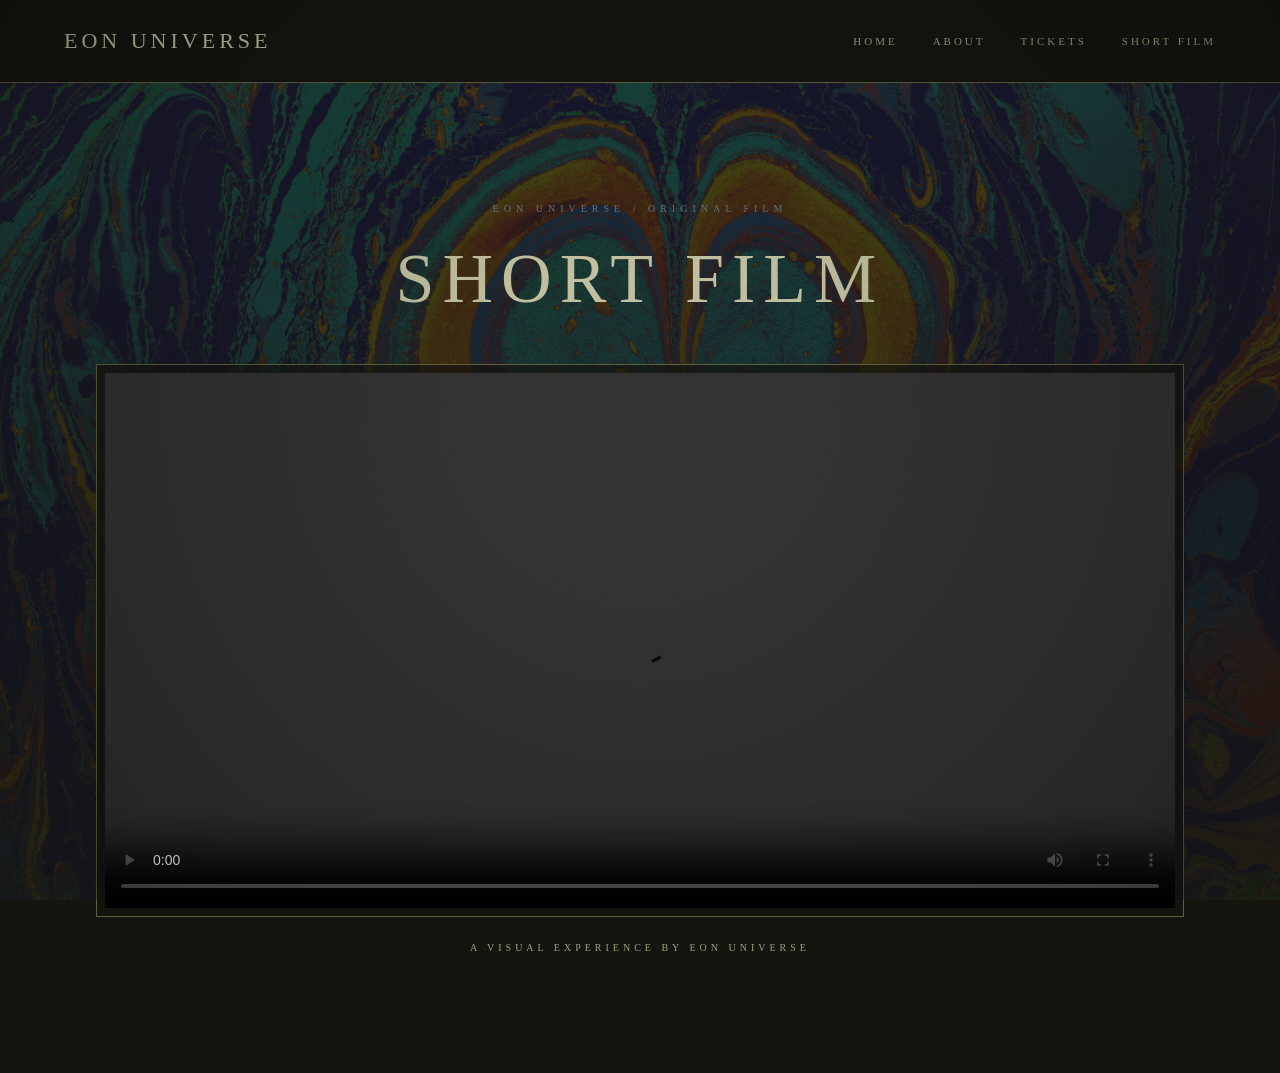
==== shortfilm.html @ 4500ebb5 "v" ====
<body>

    <header class="top-nav">
        <a href="index.html" class="logo">EON UNIVERSE</a>

        <nav>
            <a href="index.html">HOME</a>
            <a href="about.html">ABOUT</a>
            <a href="ticket.html">TICKETS</a>
            <a href="shortfilm.html">SHORT FILM</a>
        </nav>
    </header>

    

<section class="film-screening">

    <link rel="stylesheet" href="../CSS/style.css">

    <p class="film-label">EON UNIVERSE / ORIGINAL FILM</p>

    <h1 class="film-title">SHORT FILM</h1>

    <div class="film-container">
        <video class="short-film-video" controls preload="metadata">
            <source src="videos/EonShortFilm.mp4" type="video/mp4">
            Your browser does not support this video.
        </video>
    </div>

    <p class="film-caption">
        A VISUAL EXPERIENCE BY EON UNIVERSE
    </p>

</body>

</section>
---- CSS/style.css ----
:root {
    --deep-olive: #303020;
    --muted-olive: #606040;
    --dusty-sage: #A0A080;
    --faded-cream: #C0C0A0;
    --almost-black: #151510;
    --slate-blue: #647586;
}

/* GENERAL PAGE SETTINGS */

* {
    margin: 0;
    padding: 0;
    box-sizing: border-box;
}

/* EON ATMOSPHERIC BACKGROUND */

body {
    position: relative;
    isolation: isolate;

    background-color: #151510;

    background-image:
        linear-gradient(
            rgba(21, 21, 16, 0.72),
            rgba(21, 21, 16, 0.85)
        ),
        linear-gradient(
            rgba(96, 96, 64, 0.25),
            rgba(48, 48, 32, 0.35)
        ),
        url("../images/background image.jpg");

    background-size: cover;
    background-position: center;
    background-attachment: fixed;
    background-repeat: no-repeat;

    color: #C0C0A0;
    min-height: 100vh;
    width: 100%;
    overflow-x: hidden;

    font-family: Georgia, serif;
}

html {
    scroll-behavior: smooth;
    overflow-y: auto;
}

body {
    background-color: #151510;
    color: #C0C0A0;
    min-height: 100vh;
    width: 100%;
    overflow-x: hidden;
    overflow-y: auto;
    font-family: Georgia, serif;
}

/* NAVIGATION */

.top-nav {
    width: 100%;
    padding: 28px 5%;
    display: flex;
    justify-content: space-between;
    align-items: center;
    border-bottom: 1px solid #606040;
    background-color: #151510;
}

.logo {
    color: #C0C0A0;
    text-decoration: none;
    font-size: 22px;
    letter-spacing: 4px;
}

.top-nav nav {
    display: flex;
    gap: 35px;
}

.top-nav nav a {
    color: #A0A080;
    text-decoration: none;
    font-size: 11px;
    letter-spacing: 3px;
    transition: color 0.3s ease;
}

.top-nav nav a:hover {
    color: #647586;
}

/* HERO SECTION */

.hero {
    min-height: 75vh;
    display: flex;
    flex-direction: column;
    justify-content: center;
    align-items: center;
    text-align: center;
    padding: 80px 20px;
}

.hero-label {
    color: #647586;
    font-size: 11px;
    letter-spacing: 6px;
    margin-bottom: 25px;
}

.hero h1 {
    color: #C0C0A0;
    font-family: Georgia, serif;
    font-size: clamp(100px, 20vw, 250px);
    font-weight: normal;
    letter-spacing: 15px;
    line-height: 1;
}

.hero-subtitle {
    color: #A0A080;
    font-size: 12px;
    letter-spacing: 8px;
    margin-top: 25px;
}

.hero-line {
    width: 90px;
    height: 1px;
    background-color: #606040;
    margin-top: 35px;
}

/* ALBUM HOMEPAGE */

.album-hero {
    min-height: 90vh;
    width: 100%;
    display: flex;
    flex-direction: column;
    justify-content: center;
    align-items: center;
    position: relative;
    overflow: hidden;
    padding: 80px 20px;
    background: transparent;
}

.album-label {
    color: #647586;
    font-size: 10px;
    letter-spacing: 6px;
    margin-bottom: 45px;
    z-index: 2;
}

.album-container {
    width: 320px;
    height: 320px;
    position: relative;
    display: flex;
    justify-content: center;
    align-items: center;
    animation: albumFloat 5s ease-in-out infinite;
    z-index: 2;
}

.album-cover {
    width: 100%;
    height: 100%;
    object-fit: cover;
    position: relative;
    z-index: 2;
    box-shadow: 0 20px 60px rgba(0, 0, 0, 0.7);
    transition: transform 0.5s ease, box-shadow 0.5s ease;
}

.album-cover:hover {
    transform: scale(1.04);
    box-shadow: 0 20px 80px rgba(100, 117, 134, 0.3);
}

.album-glow {
    position: absolute;
    width: 450px;
    height: 450px;
    background: radial-gradient(
        circle,
        rgba(96, 96, 64, 0.3),
        transparent 70%
    );
    filter: blur(35px);
    z-index: 1;
    animation: glowPulse 6s ease-in-out infinite;
}

.rotating-text {
    position: absolute;
    width: 390px;
    height: 390px;
    border: 1px solid rgba(160, 160, 128, 0.3);
    border-radius: 50%;
    display: flex;
    justify-content: center;
    align-items: flex-start;
    padding-top: 8px;
    color: #A0A080;
    font-size: 9px;
    letter-spacing: 5px;
    animation: rotateText 25s linear infinite;
    z-index: 1;
}

.album-title {
    color: #C0C0A0;
    font-size: clamp(55px, 9vw, 100px);
    font-weight: normal;
    letter-spacing: 18px;
    margin-top: 45px;
    z-index: 2;
    animation: titleReveal 2s ease forwards;
}

.album-subtitle {
    color: #647586;
    font-size: 10px;
    letter-spacing: 6px;
    margin-top: 10px;
    z-index: 2;
}

/* ANIMATIONS */

@keyframes albumFloat {
    0%, 100% {
        transform: translateY(0);
    }
    50% {
        transform: translateY(-15px);
    }
}

@keyframes rotateText {
    from {
        transform: rotate(0deg);
    }
    to {
        transform: rotate(360deg);
    }
}

@keyframes glowPulse {
    0%, 100% {
        opacity: 0.5;
        transform: scale(0.9);
    }
    50% {
        opacity: 1;
        transform: scale(1.1);
    }
}

@keyframes titleReveal {
    from {
        opacity: 0;
        transform: translateY(20px);
    }
    to {
        opacity: 1;
        transform: translateY(0);
    }
}

/* MOBILE SIZING */

@media (max-width: 600px) {
    .album-container {
        width: 240px;
        height: 240px;
    }

    .rotating-text {
        width: 290px;
        height: 290px;
        font-size: 7px;
    }

    .album-label {
        letter-spacing: 3px;
        text-align: center;
    }
}

/* EON UNIVERSE STORY */

.universe-story {
    width: 85%;
    max-width: 1000px;
    margin: 150px auto;
    color: #C0C0A0;
}

.story-intro,
.story-description {
    max-width: 650px;
    margin-bottom: 150px;
}

.story-intro {
    margin-left: auto;
}

.story-number {
    display: block;
    color: #647586;
    font-size: 10px;
    letter-spacing: 5px;
    margin-bottom: 30px;
}

.story-intro p,
.story-description p {
    font-size: clamp(19px, 2vw, 25px);
    line-height: 1.8;
    font-weight: normal;
}

.story-description {
    margin-right: auto;
}

.artist-statement {
    border-top: 1px solid #606040;
    border-bottom: 1px solid #606040;
    padding: 75px 0;
    max-width: 850px;
    margin: 0 auto;
}

.artist-statement blockquote {
    font-family: Georgia, serif;
    font-size: clamp(20px, 2.2vw, 28px);
    line-height: 1.8;
    font-style: italic;
    color: #A0A080;
}

.artist-signature {
    text-align: right;
    color: #647586;
    letter-spacing: 3px;
    margin-top: 35px;
    font-size: 13px;
}

/* STORY MOBILE SIZING */

@media (max-width: 600px) {
    .universe-story {
        width: 90%;
        margin: 80px auto;
    }

    .story-intro,
    .story-description {
        margin-bottom: 85px;
    }

    .artist-statement {
        padding: 40px 0;
    }
}

body::after {
    content: "";
    position: fixed;
    inset: 0;
    pointer-events: none;
    z-index: 5;

    background: radial-gradient(
        circle at 50% 45%,
        transparent 20%,
        rgba(21, 21, 16, 0.35) 100%
    );

    mix-blend-mode: multiply;
}

/* SHORT FILM PAGE */

.film-screening {
    width: 85%;
    max-width: 1100px;
    margin: 120px auto;
    text-align: center;
}

.film-label {
    color: #647586;
    font-size: 10px;
    letter-spacing: 5px;
    margin-bottom: 25px;
}

.film-title {
    color: #C0C0A0;
    font-family: Georgia, serif;
    font-size: clamp(35px, 6vw, 70px);
    font-weight: normal;
    letter-spacing: 8px;
    margin-bottom: 45px;
}

.film-container {
    width: 100%;
    border: 1px solid #606040;
    padding: 8px;
    background: rgba(21, 21, 16, 0.7);
}

.short-film-video {
    display: block;
    width: 100%;
    max-height: 650px;
    background: #151510;
    object-fit: contain;
}

.film-caption {
    color: #A0A080;
    font-size: 10px;
    letter-spacing: 4px;
    margin-top: 25px;
}

@media (max-width: 600px) {
    .film-screening {
        width: 92%;
        margin: 80px auto;
    }

    .film-title {
        letter-spacing: 4px;
    }
}
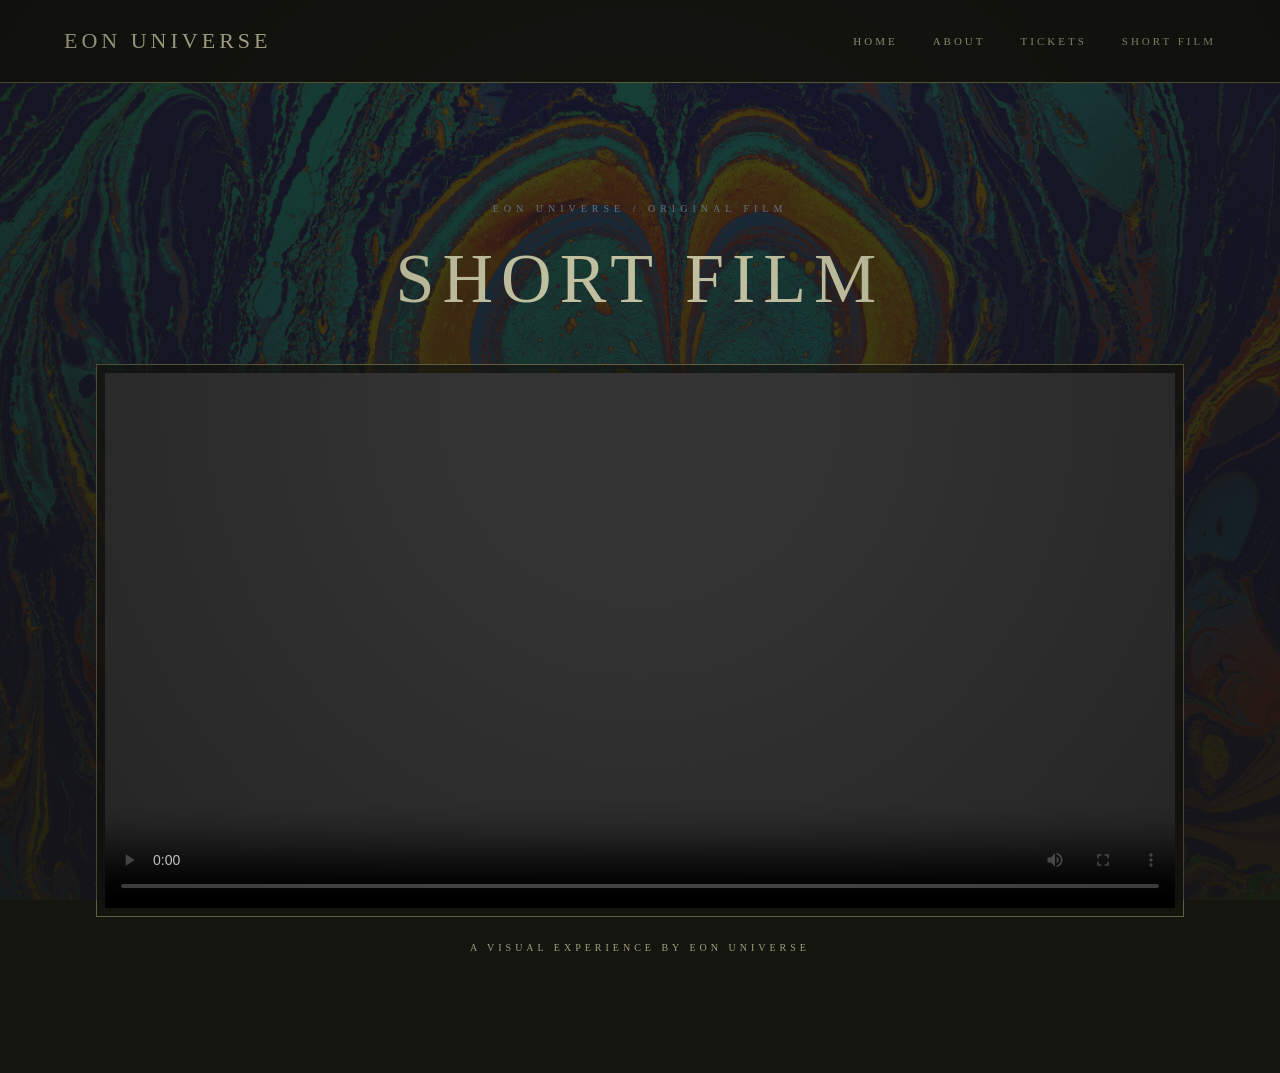
==== commit e86518d1: "m" ====
--- a/shortfilm.html
+++ b/shortfilm.html
@@ -1,3 +1,15 @@
+
+<!DOCTYPE html>
+<html lang="en">
+
+<head>
+    <meta charset="UTF-8">
+    <meta name="viewport" content="width=device-width, initial-scale=1.0">
+    <title>EON UNIVERSE | SHORT FILM</title>
+
+    <link rel="stylesheet" href="CSS/style.css">
+</head>
+
 <body>
 
     <header class="top-nav">
@@ -11,27 +23,24 @@
         </nav>
     </header>
 
-    
+    <section class="film-screening">
 
-<section class="film-screening">
+        <p class="film-label">EON UNIVERSE / ORIGINAL FILM</p>
 
-    <link rel="stylesheet" href="../CSS/style.css">
+        <h1 class="film-title">SHORT FILM</h1>
 
-    <p class="film-label">EON UNIVERSE / ORIGINAL FILM</p>
+        <div class="film-container">
+            <video class="short-film-video" controls preload="metadata">
+                <source src="videos/EonShortFilm.mp4" type="video/mp4">
+                Your browser does not support this video.
+            </video>
+        </div>
 
-    <h1 class="film-title">SHORT FILM</h1>
+        <p class="film-caption">
+            A VISUAL EXPERIENCE BY EON UNIVERSE
+        </p>
 
-    <div class="film-container">
-        <video class="short-film-video" controls preload="metadata">
-            <source src="videos/EonShortFilm.mp4" type="video/mp4">
-            Your browser does not support this video.
-        </video>
-    </div>
-
-    <p class="film-caption">
-        A VISUAL EXPERIENCE BY EON UNIVERSE
-    </p>
+    </section>
 
 </body>
-
-</section>+</html>
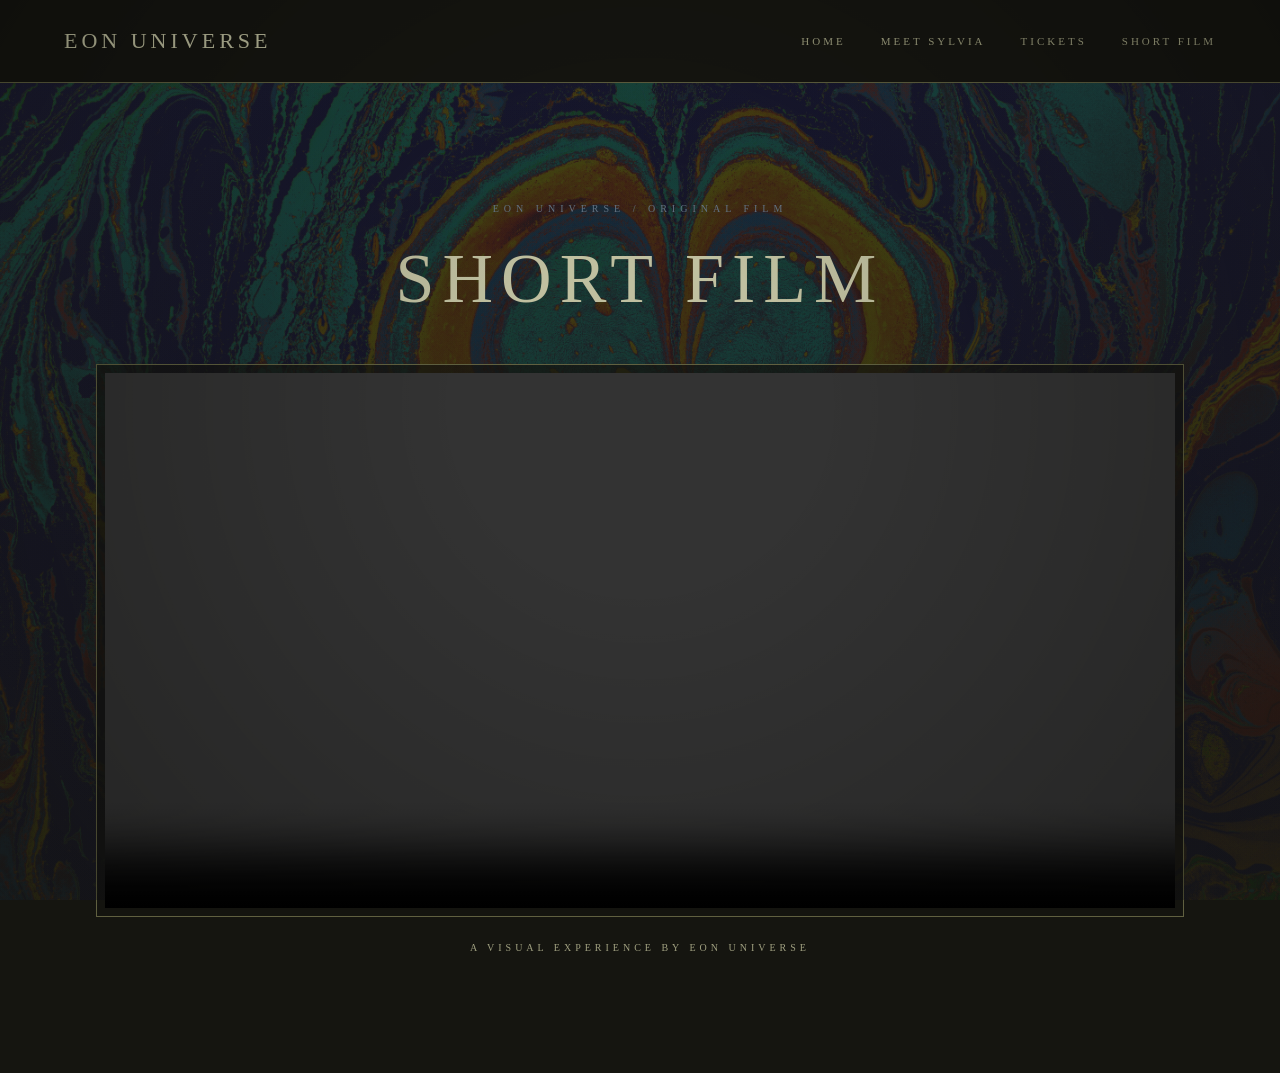
==== commit 199d6b93: "n" ====
--- a/shortfilm.html
+++ b/shortfilm.html
@@ -17,7 +17,7 @@
 
         <nav>
             <a href="index.html">HOME</a>
-            <a href="about.html">ABOUT</a>
+            <a href="Sylvia.html">MEET SYLVIA</a>
             <a href="ticket.html">TICKETS</a>
             <a href="shortfilm.html">SHORT FILM</a>
         </nav>
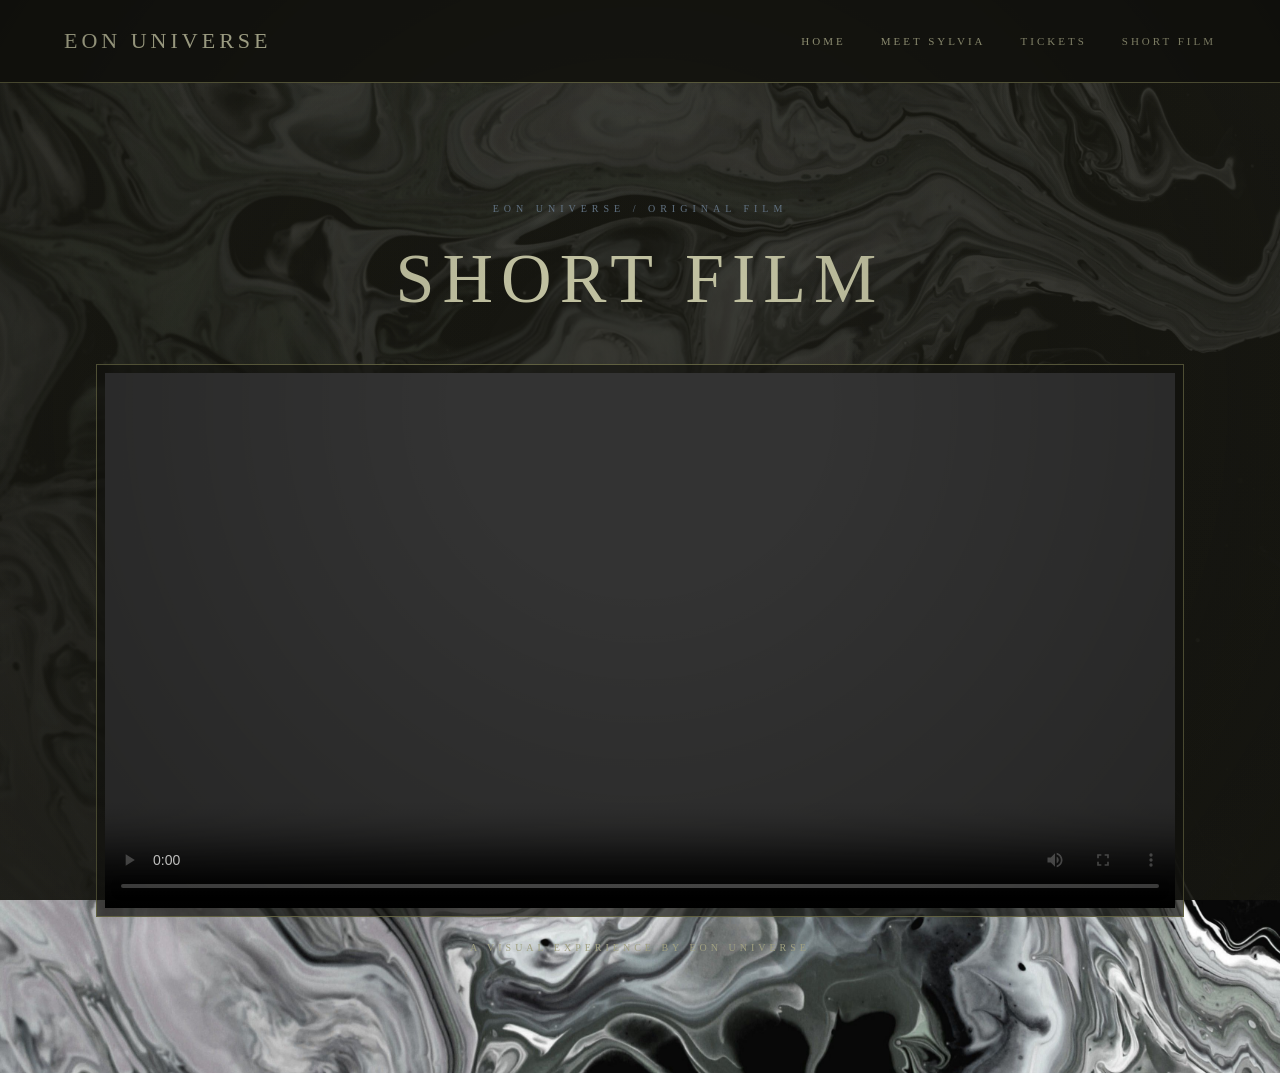
==== commit 2dc1c1c6: "v" ====
--- a/shortfilm.html
+++ b/shortfilm.html
@@ -7,7 +7,7 @@
     <meta name="viewport" content="width=device-width, initial-scale=1.0">
     <title>EON UNIVERSE | SHORT FILM</title>
 
-    <link rel="stylesheet" href="CSS/style.css">
+    <link rel="stylesheet" href=".//CSS/style.css">
 </head>
 
 <body>
--- a/CSS/style.css
+++ b/CSS/style.css
@@ -32,7 +32,7 @@
             rgba(96, 96, 64, 0.25),
             rgba(48, 48, 32, 0.35)
         ),
-        url("../images/background image.jpg");
+        url("../images/BlacknWhite.jpg");
 
     background-size: cover;
     background-position: center;
@@ -452,4 +452,214 @@
     .film-title {
         letter-spacing: 4px;
     }
-}+}
+
+/* WHO IS EON */
+
+.who-is-eon {
+    text-align: center;
+    padding: 100px 20px 40px;
+    overflow: hidden;
+}
+
+.about-eyebrow {
+    color: #647586;
+    font-size: 10px;
+    letter-spacing: 5px;
+    margin-bottom: 20px;
+}
+
+.who-is-eon h1 {
+    color: #C0C0A0;
+    font-family: Georgia, serif;
+    font-size: clamp(38px, 6vw, 70px);
+    font-weight: normal;
+    letter-spacing: 7px;
+    margin-bottom: 30px;
+}
+
+.eon-portrait-scene {
+    position: relative;
+    width: 100%;
+    max-width: 650px;
+    height: 550px;
+    margin: 0 auto;
+    display: flex;
+    justify-content: center;
+    align-items: center;
+}
+
+.artist-portrait {
+    position: relative;
+    z-index: 2;
+    width: 270px;
+    height: 340px;
+    object-fit: cover;
+    border-radius: 50% 50% 45% 45%;
+    animation: portraitFloat 5s ease-in-out infinite;
+    box-shadow: 0 0 50px rgba(96, 96, 64, 0.25);
+}
+
+.orbit-text {
+    position: absolute;
+    z-index: 4;
+    width: 430px;
+    height: 430px;
+    border: 1px solid rgba(160, 160, 128, 0.25);
+    border-radius: 50%;
+    display: flex;
+    align-items: flex-start;
+    justify-content: center;
+    animation: orbitRotate 25s linear infinite;
+}
+
+.orbit-text span {
+    color: #A0A080;
+    font-size: 9px;
+    letter-spacing: 4px;
+    white-space: nowrap;
+    margin-top: -7px;
+}
+
+@keyframes portraitFloat {
+    0%, 100% { transform: translateY(0); }
+    50% { transform: translateY(-15px); }
+}
+
+@keyframes orbitRotate {
+    from { transform: rotate(0deg); }
+    to { transform: rotate(360deg); }
+}
+
+@media (max-width: 600px) {
+    .eon-portrait-scene {
+        height: 400px;
+    }
+
+    .artist-portrait {
+        width: 190px;
+        height: 250px;
+    }
+
+    .orbit-text {
+        width: 300px;
+        height: 300px;
+    }
+}
+
+body.about-page {
+    background-color: #151510;
+
+    background-image:
+        linear-gradient(
+            rgba(21, 21, 16, 0.55),
+            rgba(21, 21, 16, 0.75)
+        ),
+         url("../images/BrandSymbol.png");
+
+    background-size: cover;
+    background-position: center;
+    background-repeat: no-repeat;
+    background-attachment: fixed;
+}
+
+/* Keep navigation above the background */
+body.about-page .top-nav {
+    position: relative;
+    z-index: 10;
+}
+
+
+/* SYLVIA'S PHOTO NOTES */
+
+.memory-section {
+    width: 90%;
+    max-width: 1150px;
+    margin: 130px auto 160px;
+    text-align: center;
+    position: relative;
+    z-index: 2;
+}
+
+.memory-section h2 {
+    color: #C0C0A0;
+    font-family: Georgia, serif;
+    font-size: clamp(30px, 5vw, 55px);
+    font-weight: normal;
+    letter-spacing: 5px;
+    margin-bottom: 80px;
+}
+
+.memory-gallery {
+    display: grid;
+    grid-template-columns: repeat(3, minmax(0, 1fr));
+    gap: 35px;
+    align-items: center;
+}
+
+.memory-card {
+    background: #E9E4D9;
+    padding: 14px 14px 25px;
+    color: #302E29;
+    box-shadow: 0 15px 35px rgba(0, 0, 0, 0.35);
+    transition: transform 0.4s ease;
+}
+
+.memory-card img {
+    display: block;
+    width: 100%;
+    aspect-ratio: 4 / 4.5;
+    object-fit: cover;
+}
+
+.memory-note {
+    padding: 20px 8px 5px;
+}
+
+.note-label {
+    font-family: Georgia, serif;
+    font-size: 9px;
+    letter-spacing: 2px;
+    color: #777568;
+    margin-bottom: 12px;
+}
+
+.note-caption {
+    font-family: Georgia, serif;
+    font-size: 14px;
+    line-height: 1.6;
+    color: #34312D;
+}
+
+.card-one {
+    transform: rotate(-3deg);
+}
+
+.card-two {
+    transform: rotate(2deg);
+}
+
+.card-three {
+    transform: rotate(-2deg);
+}
+
+.memory-card:hover {
+    transform: translateY(-10px) rotate(0deg);
+}
+
+@media (max-width: 750px) {
+    .memory-gallery {
+        grid-template-columns: 1fr;
+        max-width: 380px;
+        margin: 0 auto;
+        gap: 45px;
+    }
+
+    .memory-card {
+        transform: rotate(0deg);
+    }
+
+    .memory-section {
+        margin: 90px auto;
+    }
+}
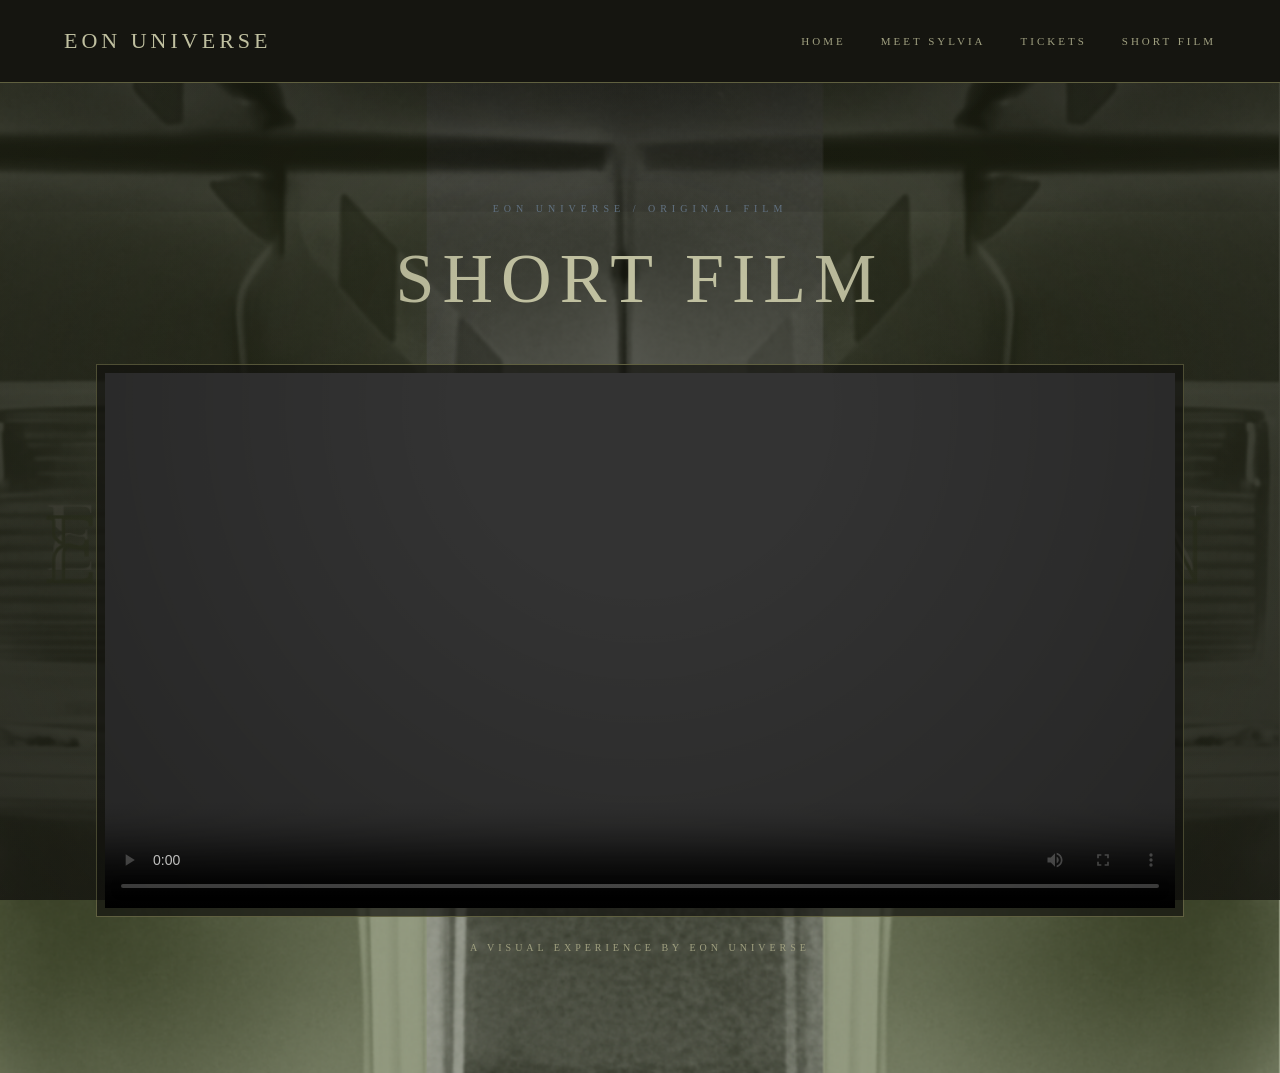
==== commit 54aa5ba1: "c" ====
--- a/shortfilm.html
+++ b/shortfilm.html
@@ -5,12 +5,12 @@
 <head>
     <meta charset="UTF-8">
     <meta name="viewport" content="width=device-width, initial-scale=1.0">
-    <title>EON UNIVERSE | SHORT FILM</title>
+    <title>EON UNIVERSE | REMEMBER MY LIFE</title>
 
     <link rel="stylesheet" href=".//CSS/style.css">
 </head>
 
-<body>
+<body class="shortfilm-page">
 
     <header class="top-nav">
         <a href="index.html" class="logo">EON UNIVERSE</a>
--- a/CSS/style.css
+++ b/CSS/style.css
@@ -454,6 +454,30 @@
     }
 }
 
+/* SHORT FILM PAGE BACKGROUND */
+
+body.shortfilm-page {
+    background-color: #151510;
+
+    background-image:
+        linear-gradient(
+            rgba(21, 21, 16, 0.45),
+            rgba(21, 21, 16, 0.75)
+        ),
+        url("../images/ShortFilm.png");
+
+    background-size: cover;
+    background-position: center;
+    background-repeat: no-repeat;
+    background-attachment: fixed;
+}
+
+/* Keep navigation visible */
+body.shortfilm-page .top-nav {
+    position: relative;
+    z-index: 10;
+}
+
 /* WHO IS EON */
 
 .who-is-eon {
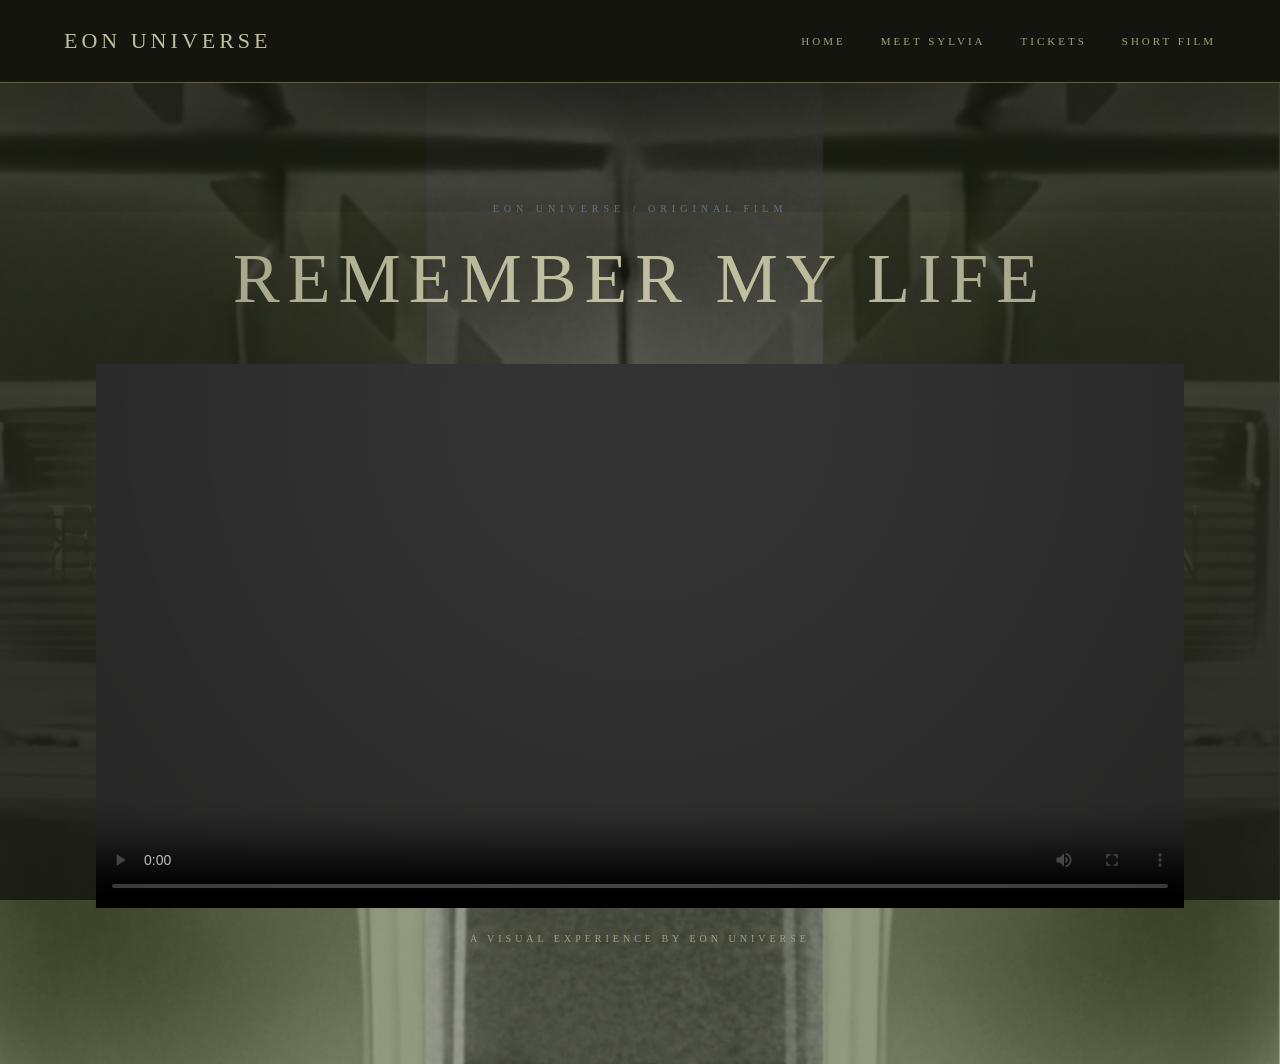
==== commit b58a0bd3: "S" ====
--- a/shortfilm.html
+++ b/shortfilm.html
@@ -5,7 +5,7 @@
 <head>
     <meta charset="UTF-8">
     <meta name="viewport" content="width=device-width, initial-scale=1.0">
-    <title>EON UNIVERSE | REMEMBER MY LIFE</title>
+    <title>EON UNIVERSE | SHORT FILM</title>
 
     <link rel="stylesheet" href=".//CSS/style.css">
 </head>
@@ -27,7 +27,7 @@
 
         <p class="film-label">EON UNIVERSE / ORIGINAL FILM</p>
 
-        <h1 class="film-title">SHORT FILM</h1>
+        <h1 class="film-title">REMEMBER MY LIFE</h1>
 
         <div class="film-container">
             <video class="short-film-video" controls preload="metadata">
--- a/CSS/style.css
+++ b/CSS/style.css
@@ -423,16 +423,16 @@
 
 .film-container {
     width: 100%;
-    border: 1px solid #606040;
-    padding: 8px;
-    background: rgba(21, 21, 16, 0.7);
+    border: none;
+    padding: 0;
+    background: transparent;
 }
 
 .short-film-video {
     display: block;
     width: 100%;
     max-height: 650px;
-    background: #151510;
+    background: transparent;
     object-fit: contain;
 }
 
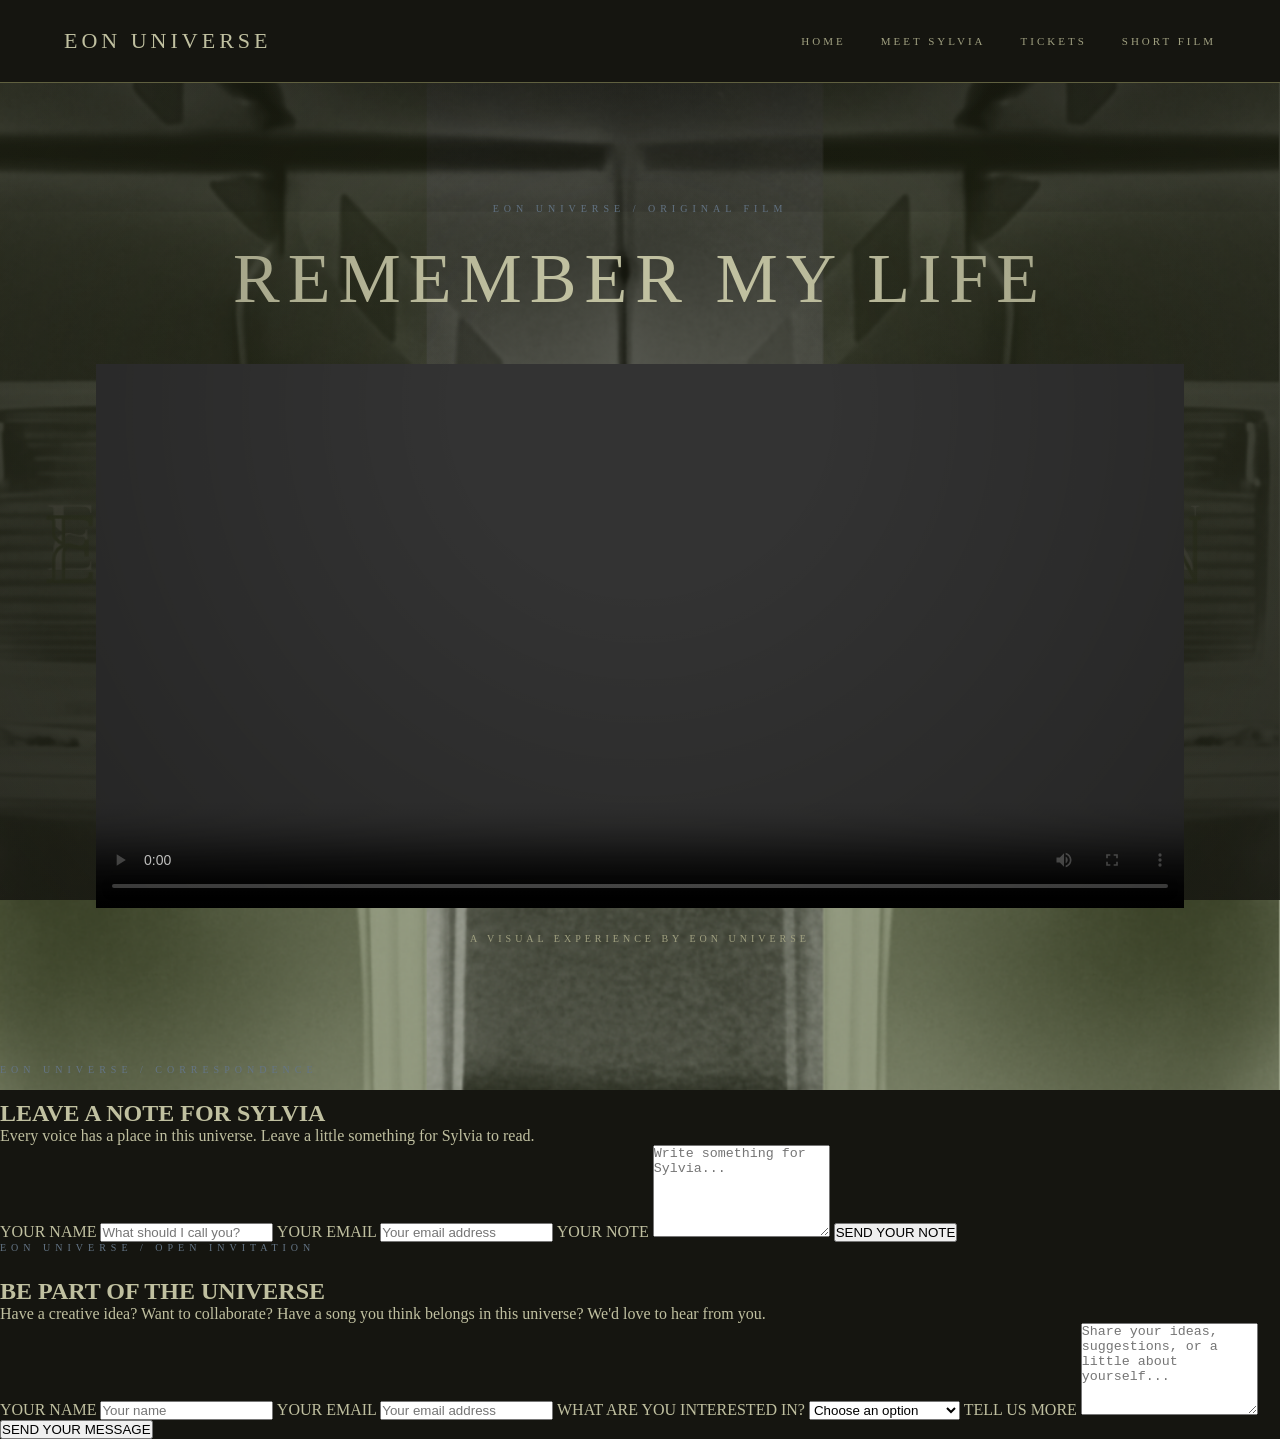
==== commit 9a67973e: "c" ====
--- a/shortfilm.html
+++ b/shortfilm.html
@@ -42,5 +42,87 @@
 
     </section>
 
+
+<!-- A NOTE TO SYLVIA -->
+
+<section class="contact-section">
+
+    <p class="film-label">EON UNIVERSE / CORRESPONDENCE</p>
+
+    <h2>LEAVE A NOTE FOR SYLVIA</h2>
+
+    <p class="contact-intro">
+        Every voice has a place in this universe.
+        Leave a little something for Sylvia to read.
+    </p>
+
+    <form class="artist-form" action="YOUR_FORM_ENDPOINT" method="POST">
+
+        <label for="note-name">YOUR NAME</label>
+        <input type="text" id="note-name" name="name"
+               placeholder="What should I call you?" required>
+
+        <label for="note-email">YOUR EMAIL</label>
+        <input type="email" id="note-email" name="email"
+               placeholder="Your email address">
+
+        <label for="artist-note">YOUR NOTE</label>
+        <textarea id="artist-note" name="message"
+                  placeholder="Write something for Sylvia..."
+                  rows="6" required></textarea>
+
+        <button type="submit">SEND YOUR NOTE</button>
+
+    </form>
+
+</section>
+
+
+<!-- BECOME PART OF EON -->
+
+<section class="collaboration-section">
+
+    <p class="film-label">EON UNIVERSE / OPEN INVITATION</p>
+
+    <h2>BE PART OF THE UNIVERSE</h2>
+
+    <p class="contact-intro">
+        Have a creative idea? Want to collaborate?
+        Have a song you think belongs in this universe?
+        We'd love to hear from you.
+    </p>
+
+    <form class="artist-form" action="YOUR_FORM_ENDPOINT" method="POST">
+
+        <label for="collab-name">YOUR NAME</label>
+        <input type="text" id="collab-name" name="name"
+               placeholder="Your name" required>
+
+        <label for="collab-email">YOUR EMAIL</label>
+        <input type="email" id="collab-email" name="email"
+               placeholder="Your email address" required>
+
+        <label for="collab-type">WHAT ARE YOU INTERESTED IN?</label>
+        <select id="collab-type" name="interest" required>
+            <option value="">Choose an option</option>
+            <option value="Creative collaboration">Creative collaboration</option>
+            <option value="Joining the team">Joining the team</option>
+            <option value="Music suggestion">Music suggestion</option>
+            <option value="Visual arts">Visual arts</option>
+            <option value="Other">Something else</option>
+        </select>
+
+         <label for="collab-message">TELL US MORE</label>
+        <textarea id="collab-message" name="message"
+                  placeholder="Share your ideas, suggestions, or a little about yourself..."
+                  rows="6" required></textarea>
+
+        <button type="submit">SEND YOUR MESSAGE</button>
+
+    </form>
+
+</section>
+
+
 </body>
 </html>
